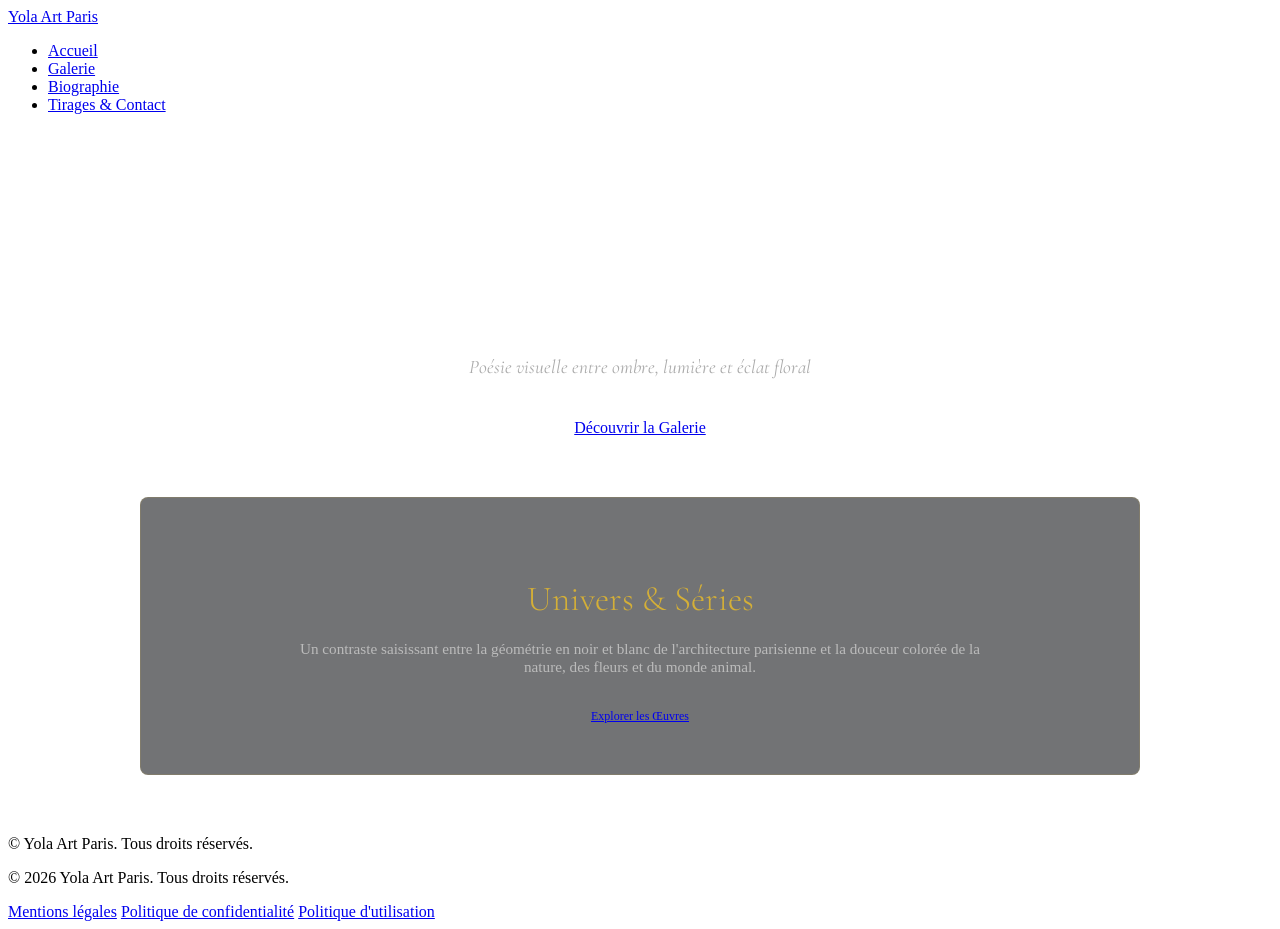
==== index.html @ ac75bcf6 "Revise footer with updated copyright and links Updated footer content with new copyright year and li" ====
<!DOCTYPE html>
<html lang="fr">
<head>
  <meta charset="UTF-8">
  <meta name="viewport" content="width=device-width, initial-scale=1.0">
  <title>Yola Art Paris | Photographie d'Art</title>
  <link rel="preconnect" href="https://fonts.googleapis.com">
  <link rel="preconnect" href="https://fonts.gstatic.com" crossorigin>
  <link href="https://fonts.googleapis.com/css2?family=Cormorant+Garamond:ital,wght@0,300;0,400;1,300&family=Montserrat:wght@200;300;400&display=swap" rel="stylesheet">
  <link rel="stylesheet" href="style.css">
</head>
<body>

  <!-- NAVIGATION -->
  <nav>
    <a href="index.html" class="logo">Yola Art Paris</a>
    <ul class="nav-links">
      <li><a href="index.html" class="active">Accueil</a></li>
      <li><a href="galerie.html">Galerie</a></li>
      <li><a href="biographie.html">Biographie</a></li>
      <li><a href="contact.html">Tirages & Contact</a></li>
    </ul>
  </nav>

  <!-- HERO SECTION -->
  <header style="text-align: center; padding: 100px 20px 60px; max-width: 800px; margin: 0 auto;">
    <h1 style="font-family: 'Cormorant Garamond', serif; font-size: 3.5rem; font-weight: 300; letter-spacing: 5px; text-transform: uppercase; margin-bottom: 15px; color: #fff;">
      Yola Art Paris
    </h1>
    <p style="font-family: 'Cormorant Garamond', serif; font-size: 1.2rem; font-style: italic; color: #aaa; margin-bottom: 40px;">
      Poésie visuelle entre ombre, lumière et éclat floral
    </p>
    <a href="galerie.html" class="btn-gold">Découvrir la Galerie</a>
  </header>

  <!-- SECTION PRÉSENTATION APERÇU -->
  <main style="max-width: 1000px; margin: 0 auto; padding: 0 20px; text-align: center;">
    <div style="background: rgba(20, 22, 25, 0.6); border: 1px solid rgba(212, 175, 55, 0.15); border-radius: 8px; padding: 50px 30px; margin-bottom: 60px;">
      <h2 style="font-family: 'Cormorant Garamond', serif; font-size: 2.2rem; color: #d4af37; margin-bottom: 20px; font-weight: 300;">
        Univers & Séries
      </h2>
      <p style="color: #bbb; max-width: 700px; margin: 0 auto 30px; font-size: 0.95rem;">
        Un contraste saisissant entre la géométrie en noir et blanc de l'architecture parisienne et la douceur colorée de la nature, des fleurs et du monde animal.
      </p>
      <a href="galerie.html" class="btn-gold" style="font-size: 0.75rem; padding: 10px 20px;">Explorer les Œuvres</a>
    </div>
  </main>

  <footer>
    <p>© Yola Art Paris. Tous droits réservés.</p>
  </footer>

  <script src="script.js"defer></script>
  <footer class="site-footer">
    <div class="footer-content">
        <p>&copy; 2026 Yola Art Paris. Tous droits réservés.</p>
        <div class="footer-links">
            <a href="mentions-legales.html">Mentions légales</a>
            <a href="politique-confidentialite.html">Politique de confidentialité</a>
            <a href="politique-utilisation.html">Politique d'utilisation</a>
        </div>
    </div>
</footer>
</body>
</html>
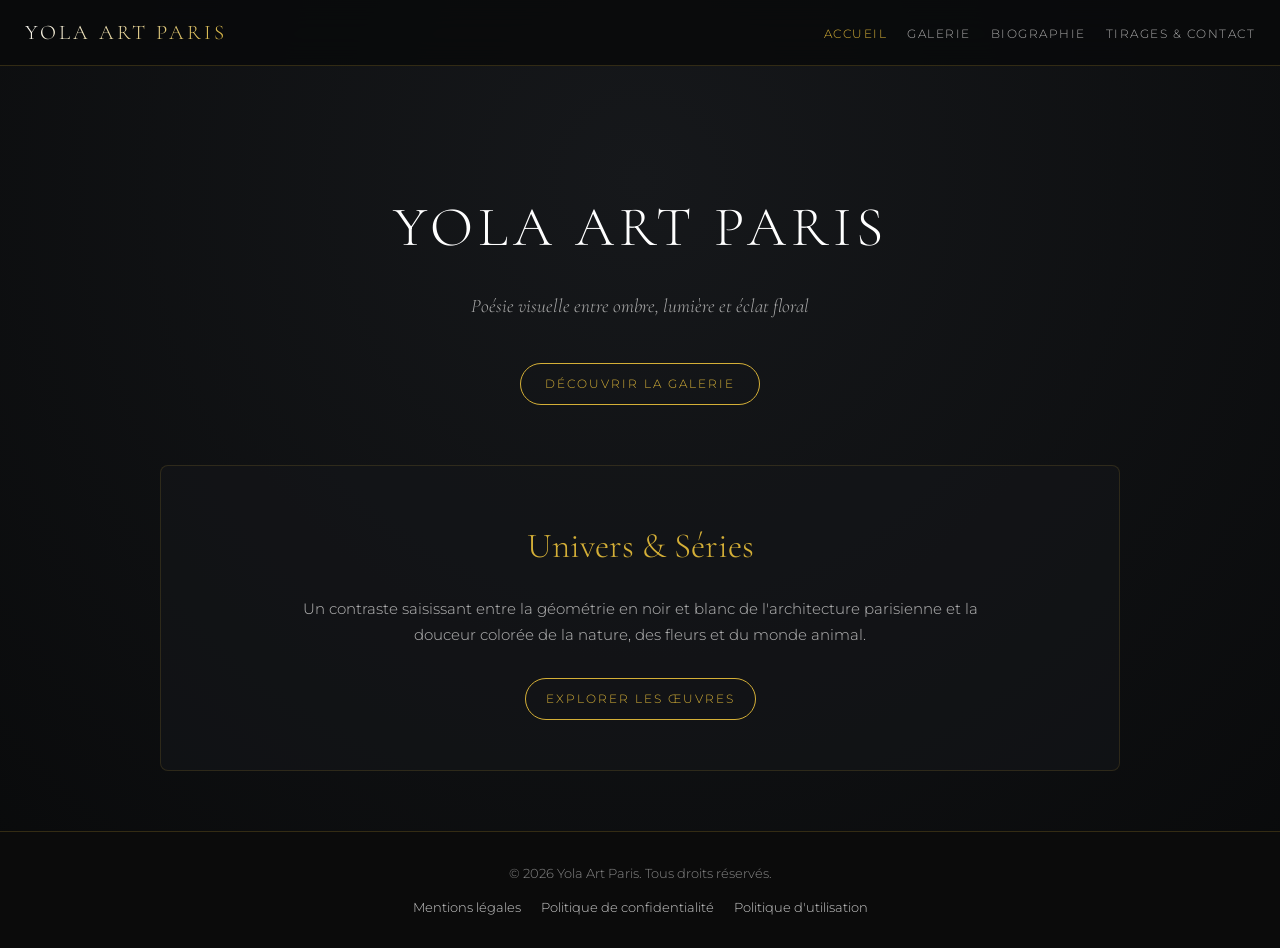
==== commit 7e90d6a9: "Update footer content and copyright year" ====
--- a/index.html
+++ b/index.html
@@ -46,10 +46,6 @@
     </div>
   </main>
 
-  <footer>
-    <p>© Yola Art Paris. Tous droits réservés.</p>
-  </footer>
-
   <script src="script.js"defer></script>
   <footer class="site-footer">
     <div class="footer-content">
--- a/style.css
+++ b/style.css
@@ -0,0 +1,163 @@
+* { box-sizing: border-box; margin: 0; padding: 0; }
+html { scroll-behavior: smooth; }
+
+body {
+  background: radial-gradient(circle at 50% 20%, #16181b 0%, #090a0b 100%);
+  background-attachment: fixed;
+  color: #e0e0e0;
+  font-family: 'Montserrat', sans-serif;
+  font-weight: 300;
+  line-height: 1.7;
+  padding-top: 80px;
+}
+
+/* NAVIGATION FIXE */
+nav {
+  position: fixed; top: 0; left: 0; width: 100%;
+  background: rgba(10, 11, 12, 0.95);
+  backdrop-filter: blur(15px);
+  border-bottom: 1px solid rgba(212, 175, 55, 0.2);
+  z-index: 1000; padding: 15px 25px;
+  display: flex; justify-content: space-between; align-items: center;
+}
+
+.logo {
+  font-family: 'Cormorant Garamond', serif;
+  font-size: 1.3rem; letter-spacing: 3px; text-transform: uppercase;
+  background: linear-gradient(135deg, #ffffff 0%, #d4af37 100%);
+  -webkit-background-clip: text; -webkit-text-fill-color: transparent;
+  text-decoration: none;
+}
+
+.nav-links { display: flex; gap: 20px; list-style: none; }
+.nav-links a {
+  color: #aaa; text-decoration: none; font-size: 0.75rem;
+  letter-spacing: 1.5px; text-transform: uppercase; transition: color 0.3s;
+}
+.nav-links a:hover, .nav-links a.active { color: #d4af37; }
+
+/* BOUTONS */
+.btn-gold {
+  display: inline-block; padding: 10px 24px;
+  border: 1px solid #d4af37; color: #d4af37;
+  text-decoration: none; font-size: 0.75rem;
+  letter-spacing: 2px; text-transform: uppercase;
+  border-radius: 30px; transition: all 0.4s;
+}
+.btn-gold:hover { background: #d4af37; color: #000; box-shadow: 0 0 15px rgba(212, 175, 55, 0.4); }
+
+/* ANIMATIONS AU SCROLL */
+.hidden-element {
+  opacity: 0; transform: translateY(30px);
+  transition: opacity 0.8s ease-out, transform 0.8s ease-out;
+}
+.show-element { opacity: 1; transform: translateY(0); }
+
+/* LIGHTBOX & FLÈCHES DE NAVIGATION */
+.lightbox {
+  display: none; position: fixed; top: 0; left: 0; width: 100%; height: 100%;
+  background: rgba(0,0,0,0.95); z-index: 2000; justify-content: center; align-items: center;
+}
+.lightbox-img { max-width: 90%; max-height: 75vh; object-fit: contain; box-shadow: 0 0 30px rgba(0,0,0,0.8); }
+.close-lightbox { position: absolute; top: 15px; right: 20px; color: #d4af37; font-size: 35px; cursor: pointer; }
+.nav-arrow {
+  position: absolute; top: 50%; transform: translateY(-50%);
+  color: #d4af37; font-size: 30px; cursor: pointer; padding: 10px;
+  user-select: none; transition: transform 0.2s;
+}
+.nav-arrow:hover { transform: translateY(-50%) scale(1.2); }
+.prev-lightbox { left: 10px; }
+.next-lightbox { right: 10px; }
+
+footer {
+  text-align: center; padding: 30px 15px; margin-top: 60px;
+  border-top: 1px solid rgba(255, 255, 255, 0.05); color: #666; font-size: 0.75rem;
+}
+
+/* ===================================================
+   ADAPTATION MOBILE (RESPONSIVE DESIGN)
+   =================================================== */
+@media (max-width: 768px) {
+  body { padding-top: 110px; }
+  
+  /* Menu sur 2 lignes pour téléphone */
+  nav {
+    flex-direction: column;
+    gap: 12px;
+    padding: 12px 15px;
+  }
+
+  .nav-links {
+    gap: 15px;
+    flex-wrap: wrap;
+    justify-content: center;
+  }
+
+  .nav-links a { font-size: 0.7rem; letter-spacing: 1px; }
+
+  /* Ajustements des grilles de photos et blocs */
+  .gallery-grid, .grid {
+    grid-template-columns: 1fr !important; /* 1 seule colonne d'images */
+    gap: 20px !important;
+    padding: 0 15px !important;
+  }
+
+  /* Formulaires et cartes */
+  .contact-card, .bio-card {
+    padding: 20px !important;
+    margin: 10px !important;
+  }
+
+  .lightbox-img { max-width: 95%; max-height: 70vh; }
+  .nav-arrow { font-size: 24px; padding: 5px; }
+}
+
+/* Empêcher de glisser/déposer les images sur le bureau */
+img {
+    user-select: none;
+    -webkit-user-drag: none;
+}
+
+/* Empêcher l'impression des photos */
+@media print {
+    img, .gallery-grid, .gallery-item {
+        display: none !important;
+    }
+    body::before {
+        content: "L'impression des œuvres de Yola Art Paris est strictement interdite.";
+        font-size: 1.2rem;
+        font-weight: bold;
+        text-align: center;
+        display: block;
+        margin-top: 50px;
+    }
+}
+.site-footer {
+    background-color: #0b0b0b;
+    border-top: 1px solid rgba(212, 175, 55, 0.2); /* Fine ligne dorée élégante */
+    padding: 30px 20px;
+    text-align: center;
+    color: #888888;
+    font-size: 13px;
+}
+
+.site-footer p {
+    margin-bottom: 12px;
+}
+
+.footer-links {
+    display: flex;
+    justify-content: center;
+    gap: 20px;
+    flex-wrap: wrap;
+}
+
+.footer-links a {
+    color: #cccccc;
+    text-decoration: none;
+    transition: color 0.3s ease;
+}
+
+.footer-links a:hover {
+    color: #d4af37; /* Doré Yola Art Paris au survol */
+}
